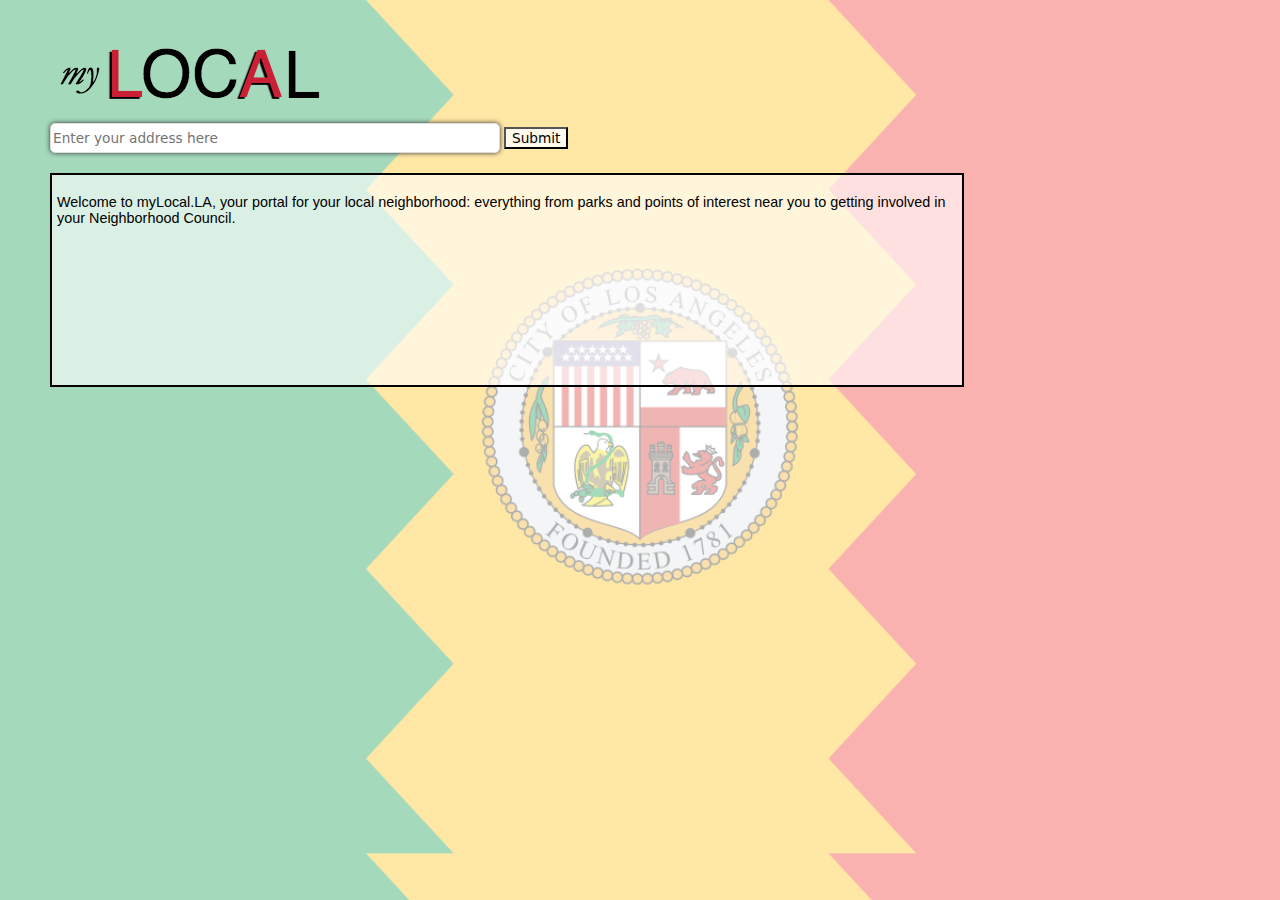
==== public/index.html @ f33c3703 "added local landmarks from wikilocation API" ====
<!DOCTYPE html "-//W3C//DTD XHTML 1.0 Strict//EN" 
"http://www.w3.org/TR/xhtml1/DTD/xhtml1-strict.dtd">
<html xmlns="http://www.w3.org/1999/xhtml">
  <head>
    <meta http-equiv="content-type" content="text/html; charset=utf-8"/>
    <link rel="StyleSheet" href="sinorcaish-screen.css" type="text/css" media="screen" />
    <link rel="stylesheet" href="http://js.arcgis.com/3.9/js/dojo/dijit/themes/tundra/tundra.css">

    <link href="nv.d3.css" rel="stylesheet">

    <script src="d3.v3.js"></script>
    <script src="nv.d3.js"></script>

    <script src="jquery-1.11.1.js" type="text/javascript"></script>
    <script src="http://js.arcgis.com/3.9/"></script>
    <script src="census.js"></script>

    <script type="text/javascript">
      require([
        "esri/tasks/query", "esri/tasks/QueryTask", "esri/geometry/Geometry", 
        "esri/geometry/Point", "esri/geometry/Circle", "esri/SpatialReference",  
        "esri/dijit/analysis/FindNearest", "esri/layers/FeatureLayer", "esri/graphic", 
        "esri/tasks/FeatureSet", "dojo/dom", "dojo/on", "dojo/domReady!"
      ], function (Query, QueryTask, Geometry, Point, Circle, SpatialReference, FindNearest, FeatureLayer, Graphic, FeatureSet, dom, on) {


          var state = {}
          state["address"] = null;
          state["latitude"] = null;
          state["longitude"] = null;
          state["zip"] = null;
          state["neighborhood_name"] = null;



          function policeStationInfo() {
            //First build the featurelayer to for the analysis layer
            /*
            var layerDefinition = {
              "geometryType" : "esriGeometryPoint",
              "fields" : [{
                "name" : "DATETIME",
                "type" : "esriFieldTypeDate",
                "alias" : "DATETIME"
              }]
            };
*/
 

            var graphic = new Graphic(new Point(state["longitude"], state["latitude"]));
            graphic.setAttributes({"ObjectID":1});              
            var features = [graphic];
            var featureSet = new FeatureSet();
            featureSet.features = features; 

           var featureCollection = {
              layerDefinition: {
                  "geometryType": "esriGeometryPoint",
                  "objectIdField": "ObjectID",
                  "fields": [{
                    "name":"ObjectID",
                    "alias":"ObjectID",
                    "type":"esriFieldTypeOID"
                  }]
              },
              featureSet: featureSet
            };            
            //Build the parameters for the closest facilities search
            var findNearest = new FindNearest({
              analysisLayer: new FeatureLayer(featureCollection), // Where am I now?
              nearLayer: new FeatureLayer("http://services3.arcgis.com/Oj4UNowFiRiZHKg1/arcgis/rest/services/police_stations/FeatureServer/0"), //what's close?
              maxCount: 1,
            });

            //build the parameters for our query
            var params = {
              itemParams: {
                description: "Item Descripotion",
                snippet: "Snippet",

              }
            }

            //Now we run our query
            findNearest.execute(params);

          }

          function getNeighborhoodCouncilInfo() {
            var queryTask = new QueryTask("http://services3.arcgis.com/Oj4UNowFiRiZHKg1/arcgis/rest/services/Neighborhood_Council_Maps/FeatureServer/0");

            var query = new Query();
            query.geometry = new Point(state["longitude"], state["latitude"]);
            query.outFields = ["*"];
            query.outSpatialReference = {"wkid":102100};
            query.spatialRelationship = esri.tasks.Query.SPATIAL_REL_INERSECTS;
            queryTask.execute(query, function(results) {
              showResults(results, "Neighborhood Council");
            });

          }


          function getPollingStationInfo() {
            var queryTask = new QueryTask("http://services3.arcgis.com/Oj4UNowFiRiZHKg1/arcgis/rest/services/polling_places/FeatureServer/0");

            var point = new Point(state["longitude"], state["latitude"]);
            var circle = new Circle({
              center: point,
              geodesic: true,
              radius: 1,
              radiusUnit: "esriMiles"
            });

            var query = new Query();
            query.returnGeometry = false;
            query.geometry = circle;
            query.outFields = ["*"];

            queryTask.execute(query, function(results) {
              showResults(results, "Polling Station");
            });
          }

          function showResults(results, name) {
            var resultItems = [];
            var resultCount = results.features.length;
            for (var i = 0; i < resultCount; i++) {
              var featureAttributes = results.features[i].attributes;
              for (var attr in featureAttributes) {
                resultItems.push("<b>" + attr + ":</b>  " + featureAttributes[attr] + "<br>");
              }
              resultItems.push("<br>");
            }
            createSmallButton(name, resultItems.join(""));   
          }

          function print311Info() {
            //addr = state["address"].split(', ');
            //zip = addr[addr.length-1];
            var zip = state["zip"]
            url = "http://data.lacity.org/resource/ukiu-8trj.json?$select=service_name,count(1) as service_count"
            url += "&$group=service_name"
            url += "&$where=zip_code=" + zip;
            $.getJSON(url, parse_311_and_render)
          }

          function parse_311_and_render(data){
            newdata = []
            for (var i = 0; i < data.length; i++) {
              if (data[i].hasOwnProperty("service_name")) {
                newdata.push(data[i]);
              }
            }
            newdata.sort(function(a,b) { return b.service_count - a.service_count } )

            values = []
            outputHTML = "<div><b>Top 311 calls in your zip code since 2011:</b><br>"
            for (var i = 0; i < Math.min(25,newdata.length); i++) {
              outputHTML += newdata[i]['service_count'] + ' calls about ' + newdata[i]['service_name'] + '<br>'
              values.push({ 'label' : newdata[i]['service_name'] , 'value' : newdata[i]['service_count'] })
            }
            outputHTML += '</div><p>This data is provided by <a href="http://data.lacity.org">data.lacity.org</a>.</p>'


            newjson = [ { 'values' : values } ]


            createSmallButton("Top 311 calls", outputHTML)
          }

          function printGasPowerSpending(){
            all_zips_url = "http://data.lacity.org/resource/c72k-f6bb.json?$select=zip_code,sum(water_use),sum(power_use)&$group=zip_code";
            totals_url = 
            gas_water_spending = $.getJSON(all_zips_url, parseGasPowerAndRender);
          }

          function parseGasPowerAndRender(data){
            percapPower={}
            percapWater={}
            total_power=0
            total_water=0
            total_pop=3857799	
            ch = censusHash
              $.each(data,function(idx,row){percapPower[row["zip_code"]] = 1*row["sum_power_use"]/ch[row["zip_code"]]; total_power = total_power+1*row["sum_power_use"]})
              $.each(data,function(idx,row){percapWater[row["zip_code"]] = 1*row["sum_water_use"]/ch[row["zip_code"]]; total_water = total_water+1*row["sum_water_use"]})

              local_power_expenditure = Math.round(percapPower[state["zip"]]*100)/100
              local_water_expenditure = Math.round(percapWater[state["zip"]]*100)/100
              avg_power_expenditure = Math.round(total_power/total_pop*100)/100
              avg_water_expenditure = Math.round(total_water/total_pop*100)/100


              html = "<div>Your zip code's per capita power expenditure: "+local_power_expenditure+" kilowatt-hours. (Average of " + 
              avg_power_expenditure + " in LA.)<br/>" + "Your zip code's per capita water expenditure: " + local_water_expenditure +" hundreds of cubic feet. (Average of " + avg_water_expenditure + " in LA.)</div>"

              html = html + "<br/> See <a href='https://www.ladwp.com/ladwp/faces/ladwp/residential/r-savemoney/r-sm-savingstips', target='_blank'>these tips</a> to learn more about saving energy and water."

              createSmallButton("Water and Power Expenditures", html)

          }

          function googleCivicData(){
            $.ajax({
              contentType:"application/json", dataType:"json",
              url: "https://www.googleapis.com/civicinfo/v1/voterinfo/4026/lookup?key=AIzaSyDo5kaDolCv2-7-hYqAlntunKvF33Wgzvo",
              type:'POST', data:"{ 'address': '"+state["address"]+"'}",
              success: printGoogleData
            });
          }

          function link(text, url){
            if(url != undefined){
              return("<a href='"+ url +"', target='_blank'>" + text +"</a>")
            } else {return(text)}}

          function format_election(json){

            if (json["office"] != undefined){

            html = (json["level"].toUpperCase() + " " + json["office"])
            can_string = ""
            $.each(json["candidates"], function(i, can){can_string = can_string + "<br />" + link(can["name"], can["candidateUrl"]) + " (" + can["party"] + ")"})
            html = "<p>" + html + can_string + "</p>"
            return(html)
            }

            if(json["referendumTitle"] != undefined){
              html = link(json["referendumTitle"], json["referendumUrl"]) + ":" + json["referendumSubtitle"]
              return(html)
            }
            return("")
          }

          function format_polling_station(json){
              html = json["address"]["locationName"] + ", " + json["address"]["line1"] + " " + json["address"]["city"] + ", " + json["pollingHours"]
              html = "<br/>"+ html
              return(html)
          }

          function printGoogleData(data){
            elections_html = "<p>These are all the candidates running in the June 3, 2014 Statewide Election.</p>"

            polling_stations_html = "Polling location information:"
            $.each(data["pollingLocations"], function(idx, x){polling_stations_html = polling_stations_html + format_polling_station(x)})
            elections_html = elections_html + "<p>" + polling_stations_html + "</p>"
              
              $.each(data["contests"], function(idx, x){elections_html = elections_html + format_election(x)})
              var myData = data
              createSmallButton("June 3 Election Information", elections_html)
          }

          //function nbhdExpend(nbhd_name) {
  
          function mainNbhdExpend() {
            // first get the name
            var name;
            var queryTask = new QueryTask("http://services3.arcgis.com/Oj4UNowFiRiZHKg1/arcgis/rest/services/Neighborhood_Council_Maps/FeatureServer/0");

            var query = new Query();
            query.geometry = new Point(state["longitude"], state["latitude"]);
            query.outFields = ["*"];
            query.outSpatialReference = {"wkid":102100};
            query.spatialRelationship = esri.tasks.Query.SPATIAL_REL_INERSECTS;
            queryTask.execute(query, function(results) {
              name = results.features[0].attributes['NAME']
              name = name.replace(" NC","")
              name = name.replace(" CC","")
              
              if (name == "DOWNTOWN LOS ANGELES") {
                name = "DOWNTOWN LA"
              }
              if (name == "GREATER GRIFFITH PARK") {
                name = "LOS FELIZ"
              }

              //console.log(name)
              state["neighborhood_name"] = name

              // then run the main rendering function
              nbhdExpend()
            });
          }

          function nbhdExpend() {
            //setNeighborhoodName()
            //console.log(state["neighborhood_name"])
            var nbhd_name = state["neighborhood_name"]

            function parseExpendRender(data) {
              thisData = []
              //var allData = []

              var total = 0

              for (var i = 0; i < data.length; i++) {
                if ( (data[i]['neighborhood_council'].trim().toLowerCase() == nbhd_name.trim().toLowerCase()) && (data[i].hasOwnProperty('task')) && (data[i].hasOwnProperty('spending_category')) ) {
                  newobj = { 'label' : (data[i]['spending_category'] + ': ' + data[i]['task']) , 'value' : data[i]['sum_expenditure'] }
                  thisData.push(newobj)
                  total = +total + +data[i]['sum_expenditure']

                }

              }

              button = $('<button/>',
                  {
                    text: "Neighborhood Council Expenditures",
                    click: function () {createDisplayWindow2()}
                });
              $("#small_buttons").append(button);

              function createDisplayWindow2() {
                thisHTML = 'Your neighborhood:' + nbhd_name + "<br>";
                thisHTML += '<b>Total spending of your neighborhood council (during July 1, 2013 - October 5, 2013) = $' + total + "</b><br>";
                thisHTML += 'Detailed view:<br> <div id="chart"><svg></svg></div>';
                thisHTML += '<p>This data is provided by <a href="http://data.lacity.org">data.lacity.org</a>.</p>';

                $("#detail").html(thisHTML);

                nv.addGraph(function() {
                  var chart = nv.models.pieChart()
                      .x(function(d) { return d.label })
                      .y(function(d) { return d.value })
                      .showLabels(false);
                    d3.select("#chart svg")
                        .datum(thisData)
                        .transition().duration(1200)
                        .call(chart);
                  return chart;
                });
              }
            }

            var url = "http://controllerdata.lacity.org/resource/f2ec-m4t9.json?$select=neighborhood_council,spending_category,task,sum(expenditure)&$group=neighborhood_council,spending_category,task"
            $.getJSON(url, parseExpendRender)
          }

          var theHTML = "<p>Local landmarks with Wikipedia pages closest to you:<br>"

          function geoWiki() {
            url = "http://api.wikilocation.org/articles?lat=" + state["latitude"]
            url += "&lng=" + state["longitude"]
            url += "&radius=30000"
            url += "&type=landmark"
            url += "&limit=20"

            function geoWikiRender(data) {
              articles = data["articles"]
              for (var i = 0 ; i < data["articles"].length ; i++) {
                wTitle = articles[i]['title']
                wURL = articles[i]['url']
                distance = articles[i]['distance']
                distance = distance.substring(0,distance.length-1)
                theHTML += link(wTitle,wURL) + ", " + distance + " meters away" + "<br>"
              }
              theHTML += "</p>"
              theHTML += '<p>This data provided by <a href="http://wikilocation.org/">Wikilocation</a> API.</p>'

              createSmallButton("Local Landmarks",theHTML)
            }

            $.getJSON(url,geoWikiRender)
          }


          function createSmallButton(display_text, resp){
            fullHTML = "<div style=&quot;border:2px solid;&quot;>"+display_text+"</div>";
              button = $('<button/>',
                {
                  text: display_text,
                  click: function () {createDisplayWindow(resp)}
              });
            $("#small_buttons").append(button);
          }

          function createDisplayWindow(display_html){
            $("#detail").html(display_html);
          }

          function parse_geocode_response(response){
            //console.log("in callback");
            //console.log(response);
            console.log(json_response);
            formatted_address = response["locations"][0]["name"];
            longitude = response["locations"][0]["extent"]["xmin"];
            latitude = response["locations"][0]["extent"]["ymin"];
            //console.log(formatted_address);
            $( "input:text" ).val(formatted_address);
            state["address"] = formatted_address;
            state["latitude"] = latitude;
            state["longitude"] = longitude;
            addr = state["address"].split(', ')
            state["zip"] = addr [addr.length-1]
            callAllAPIs();
          }

          function geocodeAddress(address){
            address_string = address.replace(/ /g, "+");
            //console.log(address_string);
            url="http://geocode.arcgis.com/arcgis/rest/services/World/GeocodeServer/find?text="+address_string+"&f=pjson";
            //console.log(url);
            json_response = $.getJSON(url, parse_geocode_response);
          }

          function submitAddress(){
            var inputAddr = $( "input" ).val();
            cleanup_site()
            geocodeAddress(inputAddr)
          }

          // takes in the description text for the small button, a function that calls out to the API and returns
          // html for the display div
          function apiCallout(callout_function){
            this.callout_function = callout_function;
          };

          apiCallout.prototype.callAPI = function () {
            console.log("calling the API");
            console.log(this.description_text)
            console.log(this.callout_function)
            this.callout_function()
            //createSmallButton(this.description_text, this.callout_function());
          };

          //Example usage for the function above
          longCallout = new apiCallout(function(){createSmallButton("See the longitude", "<div>"+state["longitude"]+"</div>")});
          //latCallout = new apiCallout(function(){return("<div>"+state["latitude"]+"</div>")});
          //addrCallout = new apiCallout(function(){return("<div>"+state["address"]+"</div>")});
          //zipcodeCallout = new apiCallout(function(){
          //  addr = state["address"].split(', ')
          //  return("<div>"+addr[addr.length-1]+"</div>")});
          get311Callout = new apiCallout(print311Info)
          pollingStationsCallout = new apiCallout(getPollingStationInfo)
          neighborhoodCouncilCallout = new apiCallout(getNeighborhoodCouncilInfo)
          getGasPowerCallout = new apiCallout(printGasPowerSpending)
          nbhdExpendCallout = new apiCallout(mainNbhdExpend)
          policeStationCallout = new apiCallout(policeStationInfo)
          googleCivicCallout = new apiCallout(googleCivicData)
          geoWikiCallout = new apiCallout(geoWiki)
          // These are all the API callouts we have defined. They will all run.
          all_api_callouts = [get311Callout, pollingStationsCallout, getGasPowerCallout, nbhdExpendCallout, googleCivicCallout, geoWikiCallout]

          function callAllAPIs(){
            $.each(all_api_callouts, function(i, x){x.callAPI()})
          }

          function cleanup_site(){
            $("#small_buttons").empty()
            $("#display").empty()
          }

          on(dom.byId("submitbutton"), "click", submitAddress);
});

</script>
  </head>
  <body class="tundra">
    <h1><img src="mylocaltransparent2.png"></h1>
    <div id = "address bar">
      <div id="container">
        <form>
          <p>
          <input type="text" name="Address" id="address" placeholder="Enter your address here"/>
          <input type="button" name="submit" value="Submit" id="submitbutton"/>
          </p>
        </form>
      </div>
    </div>

    <div id="small_buttons">
    </div>

    <div id="detail", style="border:2px solid;">
      <div id = "detail-inner">
      <p>
        Welcome to myLocal.LA, your portal for your local neighborhood: everything from parks and points of interest near you to getting involved in your Neighborhood Council.
      </p>
    </div>
    </div>


  </body>
</html>
---- public/sinorcaish-screen.css ----
/************************************************************************
*                                                                       *
*                  Sinorcaish Screen-based Style Sheet                  *
*                 Copyright (C) 2004-07, John Zaitseff                  *
*                                                                       *
************************************************************************/

/* Author:  John Zaitseff <J.Zaitseff@zap.org.au>
   Version: 1.3

   $Id: sinorcaish-screen.css 189 2007-03-22 01:35:44Z john $

   This file provides the Sinorcaish style sheet for screen-based user
   agents (ie, for ordinary Web browsers).  This file conforms to the
   Cascading Style Sheets 2.1 specification.

   The design of Sinorcaish is influenced by Sinorca (available from the
   Open Source Web Design site, http://www.oswd.org/), which in turn was
   based on the Acronis company web site (http://www.acronis.com/).  You
   can find more information about this design from its home page on the
   ZAP Group web site, http://www.zap.org.au/documents/styles/sinorcaish/.

   This file may be redistributed and/or modified on the condition that
   the original copyright notice is retained.
*/


/********** Global Styles **********/

				/* The global font size is set to 90% as  */
				/* most browsers' normal font size is too */
				/* large, at least when using Verdana     */

body {
   font-family:     Helvetica, Arial, sans-serif;
   font-size:       90%;	/* Allow IE/Win to resize the document */
   color:           black;
   /*background:      #4C9BCD;*/
   background-image: url('LA-flag.svg.png');
   background-size: 100%;
   margin-left:     50px;
   padding:         0;
   border:          none;
}

input {
  background: rgba(256,256,256,0.8);
}

#detail {
  padding: 5px;
  background: rgba(256,256,256,0.6);
  width: 900px;
  min-height: 200px;
  float:left;
  margin-top:5px;
  /*font-weight: bolder;*/
}

#map {
   width:250px;
   height:250px;
   border-color:black;
   float: left;
   padding-left:30px;
   margin-top:5px;

}


#chart {
  /*background: white;*/
  width: 600px;
  height: 400px;
  border-color: black;
}

#chart svg {
  width: 600px;
  height: 400px;
}

#address {
    background: white; 
    border: 1px double #DDD; 
    border-radius: 5px; 
    box-shadow: 0 0 5px #333; 
    color: black; 
    outline: none; 
    height: 30px; 
    width: 450px; 
}


.hidden {			/* Used for content that should be displayed */
				/* by non-stylesheet-aware browsers          */
   display:         none !important;
}

.notprinted {			/* Used for content that should not be */
}				/* printed to paper                    */


/* Headings */

h1,				/* Headings (H1-H6) should only be used in */
h2,				/* the main content area                   */
h3 {
   font-weight:     bold;
   text-align:      left;
   margin:          1.5em 0 0 0;
   padding:         0;
}

h4,
h5,
h6 {
   font-weight:     bold;
   text-align:      left;
   margin:          1.25em 0 0 0;
   padding:         0;
}

h1 { font-size:     175% }
h2 { font-size:     145% }
h3 { font-size:     120% }
h4 { font-size:     105% }
h5 { font-size:     80%  }
h6 { font-size:     65%  }


/* Anchors */

a:link {
   text-decoration: none;
   color:           #0066CC;
   background:      transparent;
}

a:visited {
   text-decoration: none;
   color:           #003399;
   background:      transparent;
}

a:hover,
a:active {
   text-decoration: underline;
}


/* Inline elements and classes */

				/* This style sheet assumes B, BIG, EM, I, */
				/* SMALL, STRONG, SUB and SUP are defined  */
				/* by the browser as per the HTML4 sample  */
				/* style sheet.                            */
code,
kbd,
samp,
tt {
   font-family:     "Courier New", Courier, monospace;
   font-size:       115%;	/* Courier tends to be a little too small */
   line-height:     1.0;	/* Otherwise lines tend to spread out */
}

kbd,
code.markup,			/* HTML/CSS markup */
span.markup,			/* Alternative form for HTML/CSS markup */
.title {			/* Title in floating boxes / left sidebar */
   font-weight:     bolder;
}

abbr,
acronym {
   font:            inherit;	/* Don't use small-caps, etc. */
}

.tooltip {
   cursor:          help;
   border-bottom:   1px dotted #CCCCCC;
}

abbr[title],
acronym[title] {
   cursor:          help;
   border-bottom:   1px dotted #CCCCCC;
}

cite,
dfn,
var,
.fn,				/* Filename */
.url,				/* Uniform Resource Locator */
.email {			/* E-mail address */
   font-style:      italic;
}

.program,			/* Command-line name of a computer program */
.window,			/* Window or dialog box name */
.menu,				/* Menu item in a computer program */
.gui,				/* Generic GUI element in a computer program */
.key {				/* Keypress in a computer program */
   font-weight:     bolder;
}

.clearboxes {			/* Clear navboxes and floatboxes */
   clear:           right;
}

.unicode {
   font-family:     "Arial Unicode MS", "Lucida Sans Unicode", Verdana, "DejaVu Sans", "Bitstream Vera Sans", "Lucida Sans", Arial, Helvetica, sans-serif;
}


/* Block-inline elements and classes */

img {
   vertical-align:  baseline;
   margin:          0;
   padding:         0;
   border:          none;
}

img.icon16 {			/* For 16x16 file-type icons */
   vertical-align:  -2px;
}

del,
del * {				/* Required for Mozilla */
   text-decoration: line-through;
}

ins,
ins * {				/* Required for Mozilla */
   text-decoration: underline;
}

.floatleft {			/* Left-floating images and spans */
   margin:          0.5em 1.5em 0.5em 0;
   float:           left;
}

.floatright {			/* Right-floating images and spans */
   margin:          0.5em 0 0.5em 1.5em;
   float:           right;
}

.nowrap {
   white-space:     nowrap;
}


/* Block elements */

p {
   margin:          1em 0;
   padding:         0;
}

blockquote {			/* Should only be used in main content area, */
				/* floating boxes or left sidebar.           */
   margin:          1em 2.5em;
   padding:         0;
}

pre {				/* Should only be used in main content area  */
				/* and floating boxes.                       */
   font-family:     "Courier New", Courier, monospace;
   font-size:       115%;	/* Courier tends to be a little too small */
   line-height:     1.2;
   margin:          1em 2.5em;
   padding:         0;
}

pre code,
pre kbd,
pre samp,
pre tt {
   font-size:       100%;	/* PRE is already enlarged above */
   line-height:     1.2;	/* Use same value as for PRE above */
}

hr {
   color:           #999999;
   background:      transparent;
   height:          1px;	/* Required for IE/Win */
   margin:          0;
   padding:         0;
   border-color:    #999999;
   border-width:    1px;
   border-style:    none none solid none;
}

hr.lighter {			/* Warning: not printed out on paper */
   color:           #F0F0F0;
   background:      transparent;
   border-color:    #F0F0F0;
}


/* Lists */

ol {
   list-style:      decimal outside;
   margin:          1em 0;
   padding:         0 0 0 2.5em;
}

ol.alpha {
   list-style-type: lower-alpha;
}

ol.number {
   list-style-type: decimal;
}

ul {
   list-style:      square outside;
   margin:          1em 0;
   padding:         0 0 0 2.5em;
}

ol ol,
ol ul,
ul ol,
ul ul {
   margin-top:      0;
   margin-bottom:   0;
}

ol ul,				/* Override possible browser styles */
ol ol ul,
ol ul ul,
ul ul,
ul ol ul,
ul ul ul {
   list-style:      square outside;
}

li {
   margin:          0;
   padding:         0;
}

dl {
   margin:          1em 0;
   padding:         0;
}

dt {
   font:            inherit;	/* Don't make the text bold by default */
   margin:          1em 0 0.25em 0;
   padding:         0;
}

dd {
   margin:          0 0 1em 2.5em;
   padding:         0;
}


/* Tables */
				/* Tables should never be used for visual */
				/* formatting: that is the role of CSS!   */

table.simple {
   color:           inherit;
   background:      inherit;	/* Don't make tables transparent */
   border-collapse: collapse;
   border-spacing:  0;
   empty-cells:     show;
   margin:          0.5em 2.5em;
   padding:         0;
   border:          1px solid #999999;
}

table.simple caption {
   text-align:      center;
   caption-side:    top;
   margin:          0 2.5em 0.75em;
   padding:         0;
   border:          none;
}

table.simple td,
table.simple th {
   text-align:      center;
   vertical-align:  middle;
   margin:          0;
   padding:         0.25em 0.5em;
   border:          1px solid #999999;
}

table.simple th,
table.simple td.highlight,
table.simple th.highlight {
   font-weight:     bold;
   color:           inherit;
   background:      #F0F0F0;
}

table.simple td.lighter,
table.simple th.lighter {
   color:           inherit;
   background:      #F8F8F8;
}

table.simple td.left,
table.simple th.left {
   text-align:      left;
}

table.simple td.center,
table.simple th.center {
   text-align:      center;
}

table.simple td.right,
table.simple th.right {
   text-align:      right;
}


/* Forms */

form {
   margin:          1em 0;
   padding:         0;
   border:          none;
}

input,
button,
select,
fieldset,
legend {
   font-family:     Verdana, "DejaVu Sans", "Bitstream Vera Sans", "Lucida Sans", Arial, Helvetica, sans-serif;
   font-size:       95%;
   color:           black;
   vertical-align:  middle;
}

textarea {
   font-family:     "Courier New", Courier, monospace;
   font-size:       100%;
   color:           black;
   background:      inherit;
   vertical-align:  middle;
}

fieldset {
   font-size:       100%;
   margin:          1em 0;
   border:          1px solid #999999;
}

legend {
   font-size:       100%;
   margin:          0 0.5em;
   padding:         0 0.25em;
   border:          none;
}

table.formtable {
   color:           inherit;
   background:      inherit;
   border-collapse: collapse;
   border-spacing:  0;
   empty-cells:     show;
   margin:          0;
   padding:         0;
   border:          none;
}

table.formtable td,
table.formtable th {
   text-align:      justify;
   vertical-align:  middle;
   margin:          0;
   padding:         0.25em 0.5em;
   border:          none;
}

table.formtable th {
   text-align:      center;
   font-weight:     bold;
}

table.formtable td.label,
table.formtable th.label {
   text-align:      right;
   vertical-align:  top;
}

table.formtable td.vertspace,
table.formtable th.vertspace {
   empty-cells:     show;
   margin:          0;
   padding:         0.5em 0;
   height:          1em;	/* Required for IE/Win */
}

table.formtable fieldset {
   margin:          0;
}

table.formtable fieldset td,
table.formtable fieldset th {
   margin:          0.25em 0.5em;
}

.reqfield {
   color:           red;
   background:      transparent;
   font-weight:     bolder;
}

.info {
   color:           gray;
   background:      transparent;
   font-size:       90%;
}


/* The following HTML elements should NOT be used in documents using this
   style sheet:

       address - use the #footer style instead
       q       - use &ldquo; and &rdquo; instead
*/


/********** Styles for Main Content **********/

#main {
   text-align:      justify;
   line-height:     1.5;
   color:           black;
   background:      white;
   margin:          0 0 0 12.5em;
   padding:         0.25em 1.5em 0.5em 1em;
   border-left:     1px solid #999999;
}

#main h1 {			/* Should be used once, following navhead */
   color:           #999999;
   background:      transparent;
   margin:          0 0 0.5em 0;
}

#main .highlight {		/* Highlight box (for warnings, etc) */
   color:           inherit;
   background:      #F0F0F0;
   margin:          1em 0;
   padding:         1em 2.5em;
   border:          1px solid #999999;
}

#main .totop {			/* For "Top ^" lines in FAQs, etc */
   font-size:       90%;
   text-align:      right;
   margin:          -0.75em 0 1em 0;
   padding:         0 0 0.25em 0;
   border-bottom:   1px solid #F0F0F0;
}

#main table.simple td.highlight,  /* Else "#main .highlight" will override */
#main table.simple th.highlight {
   margin:          0;
   padding:         0.25em 0.5em;
}


/* Other styles related to the main content */

#mainlink {			/* "Skip to main content" link */
   display:         none !important;
}

#navhead {			/* "Path to this page" information */
				/* Warning: not printed out on paper */
   font-size:       90%;
}

#navhead hr {
   display:         none;
}

#endmain {
   visibility:      hidden;
   clear:           both;	/* Doesn't always work under IE/Win */
}


/********** Styles for Floating Boxes **********/

				/* "navbox" is used to provide intra/inter- */
				/* page links; it is NOT printed out on     */
				/* paper.  "floatbox" is used to provide    */
				/* floating boxes that may appear anywhere  */
				/* in the main content; they ARE printed.   */
.floatbox,
.navbox {
   overflow:        visible;
   font-size:       95%;
   line-height:     1.25;
   margin:          0 0 0.75em 1.5em;
   padding:         0.5em 1em;
   border:          1px solid #999999;
   float:           right;
   clear:           right;
}

.floatbox {
   color:           black;
   background:      #F0F0F0;
   width:           35%;
}

.navbox {
   text-align:      left;
   color:           black;
   background:      white;
   width:           12.5em;
}

.floatbox hr,			/* Used for non-stylesheet-aware browsers */
.navbox hr {
   display:         none !important;
}

.floatbox p,
.navbox p {
   margin:          0.75em 0;
   padding:         0;
}

.floatbox ol,
.floatbox ul {
   margin:          0.75em 0;
   padding:         0 0 0 1.5em;
}

.navbox ol,
.navbox ul {
   margin:          0.5em 0;
   padding:         0 0 0 1.5em;
}

.floatbox blockquote {
   margin:          0.75em 1.5em;
   padding:         0;
}

.floatbox pre {
   font-size:       95%;
   margin:          0.75em 1.5em;
   padding:         0;
}

.floatbox dt {
   margin:          0.75em 0;
   padding:         0;
}

.floatbox dt {
   margin:          0.75em 0 0.25em 0;
   padding:         0;
}

.floatbox dd {
   margin:          0 0 0.75em 1.5em;
   padding:         0;
}

#main .floatbox .highlight {
   color:           inherit;
   background:      white;
   margin:          0.75em 0;
   padding:         0.75em 1.5em;
}

#main .floatbox table.simple {
   margin:          0.75em 0;
}

#main .floatbox table.simple th,
#main .floatbox table.simple td.highlight,
#main .floatbox table.simple th.highlight {
   color:           inherit;
   background:      white;
   margin:          0;
   padding:         0.25em 0.5em;
}


/********** Styles for Header **********/

				/* In this style sheet, headers are composed */
				/* of three parts: left, right and subheader */
				/* Left part is ideally an image.            */

#header {			/* Warning: not printed out on paper */
   color:           #003399;
   background:      #8CA8E6;
}

#header a:link,
#header a:visited {
   color:           #003399;
   background:      transparent;
}

#header .highlight,
#header a.highlight:link,
#header a.highlight:visited {
   color:           white;
   background:      transparent;
}

/* Left part of header (ideally an image but may be a link) */

#header div.left {
   float:           left;
   clear:           left;
   margin:          0;
   padding:         0;
}

#header div.left img {
   display:         block;	/* Otherwise IMG is an inline, causing gaps */
}

#header div.left,
#header div.left a:link,
#header div.left a:visited {
   font-size:       200%;
   font-weight:     bold;
   text-decoration: none;
   color:           white;
   background:      transparent;
}

#header div.left p {
   margin:          0 0 0 0.25em;
   padding:         0;
}

#header div.left .alt {
   color:           #FF9800;
   background:      transparent;
}

/* Right part of header is for external/global links, search, etc */

#header div.right {
   font-size:       90%;
   text-align:      right;
   margin:          0;
   padding:         0.5em 1.17em 0 1em;
   float:           right;
   clear:           right;
}

#header div.right a:link,
#header div.right a:visited {
   margin:          0;
   padding:         0 0.5em;
}

#header div.right form {
   margin:          0;
   padding:         0.25em 0.5em 0 0;
}

#header div.right form input {
   font-size:       95%;
   vertical-align:  middle;
}

/* Subheader for global links */

#header div.subheader {
   color:           white;
   background:      #003399;
   margin:          0;
   padding:         0;
   border:          1px solid #003399; /* Required for IE/Win */
   clear:           both;
}

#header div.subheader p {	/* To overcome an IE/Win unwanted padding */
				/* bug, still present in IE7.             */
   margin:          0;
   padding:         0.5em;
}

#header div.subheader a:link,
#header div.subheader a:visited {
   font-weight:     bolder;
   color:           white;
   background:      transparent;
   margin:          0;
   padding:         0 0.5em;
}

#header div.subheader .highlight,
#header div.subheader a.highlight:link,
#header div.subheader a.highlight:visited {
   color:           #FDA05E;
   background:      transparent;
}


/********** Styles for Left Sidebar **********/

#sidebar {			/* Warning: not printed out on paper */
   width:           12.5em;
   border-right:    1px solid #999999;
   float:           left;
   clear:           both;
}

#sidebar div {
   font-size:       95%;
   text-align:      left;
   margin:          0;
   padding:         0.5em 1em;
   border-bottom:   1px solid #999999;
}

#sidebar div.lighter {
   color:           inherit;
   background:      white;
}

#sidebar p {
   margin:          0.5em 0;
}

#sidebar .title a:link,
#sidebar .title a:visited {
   color:           black;
   background:      transparent;
}

#sidebar ul {
   list-style:      none outside;
   margin:          0.5em 0;
   padding:         0;
}

#sidebar ul li {
   margin:          0;
   padding:         0.125em 0;
}

#sidebar ul li.highlight {
   color:           inherit;
   background:      white;
   margin-left:     -1em;
   margin-right:    -1em;
   padding-left:    1em;
   border-top:      1px solid #999999;
   border-bottom:   1px solid #999999;
}

#sidebar ul li.highlight a:link,
#sidebar ul li.highlight a:visited {
   color:           black;
   background:      transparent;
}


/********** Styles for Footer **********/

#footer {
   font-size:       90%;
   text-align:      left;
   color:           white;
   background:      #6381DC;
   margin:          0;
   padding:         0.5em 1.67em 0.5em 15.25em;
   clear:           both;
}

#footer a:link,
#footer a:visited {
   text-decoration: underline;
   color:           white;
   background:      transparent;
}

#footer hr {
   display:         none !important;
}

/* End of the Sinorcaish style sheet */
---- public/nv.d3.css ----
/********************
 * HTML CSS
 */


.chartWrap {
  margin: 0;
  padding: 0;
  overflow: hidden;
}

/********************
  Box shadow and border radius styling
*/
.nvtooltip.with-3d-shadow, .with-3d-shadow .nvtooltip {
  -moz-box-shadow: 0 5px 10px rgba(0,0,0,.2);
  -webkit-box-shadow: 0 5px 10px rgba(0,0,0,.2);
  box-shadow: 0 5px 10px rgba(0,0,0,.2);

  -webkit-border-radius: 6px;
  -moz-border-radius: 6px;
  border-radius: 6px;
}

/********************
 * TOOLTIP CSS
 */

.nvtooltip {
  position: absolute;
  background-color: rgba(255,255,255,1.0);
  padding: 1px;
  border: 1px solid rgba(0,0,0,.2);
  z-index: 10000;

  font-family: Arial;
  font-size: 13px;
  text-align: left;
  pointer-events: none;

  white-space: nowrap;

  -webkit-touch-callout: none;
  -webkit-user-select: none;
  -khtml-user-select: none;
  -moz-user-select: none;
  -ms-user-select: none;
  user-select: none;
}

/*Give tooltips that old fade in transition by
    putting a "with-transitions" class on the container div.
*/
.nvtooltip.with-transitions, .with-transitions .nvtooltip {
  transition: opacity 250ms linear;
  -moz-transition: opacity 250ms linear;
  -webkit-transition: opacity 250ms linear;

  transition-delay: 250ms;
  -moz-transition-delay: 250ms;
  -webkit-transition-delay: 250ms;
}

.nvtooltip.x-nvtooltip,
.nvtooltip.y-nvtooltip {
  padding: 8px;
}

.nvtooltip h3 {
  margin: 0;
  padding: 4px 14px;
  line-height: 18px;
  font-weight: normal;
  background-color: rgba(247,247,247,0.75);
  text-align: center;

  border-bottom: 1px solid #ebebeb;

  -webkit-border-radius: 5px 5px 0 0;
  -moz-border-radius: 5px 5px 0 0;
  border-radius: 5px 5px 0 0;
}

.nvtooltip p {
  margin: 0;
  padding: 5px 14px;
  text-align: center;
}

.nvtooltip span {
  display: inline-block;
  margin: 2px 0;
}

.nvtooltip table {
  margin: 6px;
  border-spacing:0;
}


.nvtooltip table td {
  padding: 2px 9px 2px 0;
  vertical-align: middle;
}

.nvtooltip table td.key {
  font-weight:normal;
}
.nvtooltip table td.value {
  text-align: right;
  font-weight: bold;
}

.nvtooltip table tr.highlight td {
  padding: 1px 9px 1px 0;
  border-bottom-style: solid;
  border-bottom-width: 1px;
  border-top-style: solid;
  border-top-width: 1px;
}

.nvtooltip table td.legend-color-guide div {
  width: 8px;
  height: 8px;
  vertical-align: middle;
}

.nvtooltip .footer {
  padding: 3px;
  text-align: center;
}


.nvtooltip-pending-removal {
  position: absolute;
  pointer-events: none;
}


/********************
 * SVG CSS
 */


svg {
  -webkit-touch-callout: none;
  -webkit-user-select: none;
  -khtml-user-select: none;
  -moz-user-select: none;
  -ms-user-select: none;
  user-select: none;
  /* Trying to get SVG to act like a greedy block in all browsers */
  display: block;
  width:100%;
  height:100%;
}


svg text {
  font: normal 12px Arial;
}

svg .title {
 font: bold 14px Arial;
}

.nvd3 .nv-background {
  fill: white;
  fill-opacity: 0;
  /*
  pointer-events: none;
  */
}

.nvd3.nv-noData {
  font-size: 18px;
  font-weight: bold;
}


/**********
*  Brush
*/

.nv-brush .extent {
  fill-opacity: .125;
  shape-rendering: crispEdges;
}



/**********
*  Legend
*/

.nvd3 .nv-legend .nv-series {
  cursor: pointer;
}

.nvd3 .nv-legend .disabled circle {
  fill-opacity: 0;
}



/**********
*  Axes
*/
.nvd3 .nv-axis {
  pointer-events:none;
}

.nvd3 .nv-axis path {
  fill: none;
  stroke: #000;
  stroke-opacity: .75;
  shape-rendering: crispEdges;
}

.nvd3 .nv-axis path.domain {
  stroke-opacity: .75;
}

.nvd3 .nv-axis.nv-x path.domain {
  stroke-opacity: 0;
}

.nvd3 .nv-axis line {
  fill: none;
  stroke: #e5e5e5;
  shape-rendering: crispEdges;
}

.nvd3 .nv-axis .zero line,
/*this selector may not be necessary*/ .nvd3 .nv-axis line.zero {
  stroke-opacity: .75;
}

.nvd3 .nv-axis .nv-axisMaxMin text {
  font-weight: bold;
}

.nvd3 .x  .nv-axis .nv-axisMaxMin text,
.nvd3 .x2 .nv-axis .nv-axisMaxMin text,
.nvd3 .x3 .nv-axis .nv-axisMaxMin text {
  text-anchor: middle
}



/**********
*  Brush
*/

.nv-brush .resize path {
  fill: #eee;
  stroke: #666;
}



/**********
*  Bars
*/

.nvd3 .nv-bars .negative rect {
    zfill: brown;
}

.nvd3 .nv-bars rect {
  zfill: steelblue;
  fill-opacity: .75;

  transition: fill-opacity 250ms linear;
  -moz-transition: fill-opacity 250ms linear;
  -webkit-transition: fill-opacity 250ms linear;
}

.nvd3 .nv-bars rect.hover {
  fill-opacity: 1;
}

.nvd3 .nv-bars .hover rect {
  fill: lightblue;
}

.nvd3 .nv-bars text {
  fill: rgba(0,0,0,0);
}

.nvd3 .nv-bars .hover text {
  fill: rgba(0,0,0,1);
}


/**********
*  Bars
*/

.nvd3 .nv-multibar .nv-groups rect,
.nvd3 .nv-multibarHorizontal .nv-groups rect,
.nvd3 .nv-discretebar .nv-groups rect {
  stroke-opacity: 0;

  transition: fill-opacity 250ms linear;
  -moz-transition: fill-opacity 250ms linear;
  -webkit-transition: fill-opacity 250ms linear;
}

.nvd3 .nv-multibar .nv-groups rect:hover,
.nvd3 .nv-multibarHorizontal .nv-groups rect:hover,
.nvd3 .nv-discretebar .nv-groups rect:hover {
  fill-opacity: 1;
}

.nvd3 .nv-discretebar .nv-groups text,
.nvd3 .nv-multibarHorizontal .nv-groups text {
  font-weight: bold;
  fill: rgba(0,0,0,1);
  stroke: rgba(0,0,0,0);
}

/***********
*  Pie Chart
*/

.nvd3.nv-pie path {
  stroke-opacity: 0;
  transition: fill-opacity 250ms linear, stroke-width 250ms linear, stroke-opacity 250ms linear;
  -moz-transition: fill-opacity 250ms linear, stroke-width 250ms linear, stroke-opacity 250ms linear;
  -webkit-transition: fill-opacity 250ms linear, stroke-width 250ms linear, stroke-opacity 250ms linear;

}

.nvd3.nv-pie .nv-slice text {
  stroke: #000;
  stroke-width: 0;
}

.nvd3.nv-pie path {
  stroke: #fff;
  stroke-width: 1px;
  stroke-opacity: 1;
}

.nvd3.nv-pie .hover path {
  fill-opacity: .7;
}
.nvd3.nv-pie .nv-label {
  pointer-events: none;
}
.nvd3.nv-pie .nv-label rect {
  fill-opacity: 0;
  stroke-opacity: 0;
}

/**********
* Lines
*/

.nvd3 .nv-groups path.nv-line {
  fill: none;
  stroke-width: 1.5px;
  /*
  stroke-linecap: round;
  shape-rendering: geometricPrecision;

  transition: stroke-width 250ms linear;
  -moz-transition: stroke-width 250ms linear;
  -webkit-transition: stroke-width 250ms linear;

  transition-delay: 250ms
  -moz-transition-delay: 250ms;
  -webkit-transition-delay: 250ms;
  */
}

.nvd3 .nv-groups path.nv-line.nv-thin-line {
  stroke-width: 1px;
}


.nvd3 .nv-groups path.nv-area {
  stroke: none;
  /*
  stroke-linecap: round;
  shape-rendering: geometricPrecision;

  stroke-width: 2.5px;
  transition: stroke-width 250ms linear;
  -moz-transition: stroke-width 250ms linear;
  -webkit-transition: stroke-width 250ms linear;

  transition-delay: 250ms
  -moz-transition-delay: 250ms;
  -webkit-transition-delay: 250ms;
  */
}

.nvd3 .nv-line.hover path {
  stroke-width: 6px;
}

/*
.nvd3.scatter .groups .point {
  fill-opacity: 0.1;
  stroke-opacity: 0.1;
}
  */

.nvd3.nv-line .nvd3.nv-scatter .nv-groups .nv-point {
  fill-opacity: 0;
  stroke-opacity: 0;
}

.nvd3.nv-scatter.nv-single-point .nv-groups .nv-point {
  fill-opacity: .5 !important;
  stroke-opacity: .5 !important;
}


.with-transitions .nvd3 .nv-groups .nv-point {
  transition: stroke-width 250ms linear, stroke-opacity 250ms linear;
  -moz-transition: stroke-width 250ms linear, stroke-opacity 250ms linear;
  -webkit-transition: stroke-width 250ms linear, stroke-opacity 250ms linear;

}

.nvd3.nv-scatter .nv-groups .nv-point.hover,
.nvd3 .nv-groups .nv-point.hover {
  stroke-width: 7px;
  fill-opacity: .95 !important;
  stroke-opacity: .95 !important;
}


.nvd3 .nv-point-paths path {
  stroke: #aaa;
  stroke-opacity: 0;
  fill: #eee;
  fill-opacity: 0;
}



.nvd3 .nv-indexLine {
  cursor: ew-resize;
}


/**********
* Distribution
*/

.nvd3 .nv-distribution {
  pointer-events: none;
}



/**********
*  Scatter
*/

/* **Attempting to remove this for useVoronoi(false), need to see if it's required anywhere
.nvd3 .nv-groups .nv-point {
  pointer-events: none;
}
*/

.nvd3 .nv-groups .nv-point.hover {
  stroke-width: 20px;
  stroke-opacity: .5;
}

.nvd3 .nv-scatter .nv-point.hover {
  fill-opacity: 1;
}

/*
.nv-group.hover .nv-point {
  fill-opacity: 1;
}
*/


/**********
*  Stacked Area
*/

.nvd3.nv-stackedarea path.nv-area {
  fill-opacity: .7;
  /*
  stroke-opacity: .65;
  fill-opacity: 1;
  */
  stroke-opacity: 0;

  transition: fill-opacity 250ms linear, stroke-opacity 250ms linear;
  -moz-transition: fill-opacity 250ms linear, stroke-opacity 250ms linear;
  -webkit-transition: fill-opacity 250ms linear, stroke-opacity 250ms linear;

  /*
  transition-delay: 500ms;
  -moz-transition-delay: 500ms;
  -webkit-transition-delay: 500ms;
  */

}

.nvd3.nv-stackedarea path.nv-area.hover {
  fill-opacity: .9;
  /*
  stroke-opacity: .85;
  */
}
/*
.d3stackedarea .groups path {
  stroke-opacity: 0;
}
  */



.nvd3.nv-stackedarea .nv-groups .nv-point {
  stroke-opacity: 0;
  fill-opacity: 0;
}

/*
.nvd3.nv-stackedarea .nv-groups .nv-point.hover {
  stroke-width: 20px;
  stroke-opacity: .75;
  fill-opacity: 1;
}*/



/**********
*  Line Plus Bar
*/

.nvd3.nv-linePlusBar .nv-bar rect {
  fill-opacity: .75;
}

.nvd3.nv-linePlusBar .nv-bar rect:hover {
  fill-opacity: 1;
}


/**********
*  Bullet
*/

.nvd3.nv-bullet { font: 10px sans-serif; }
.nvd3.nv-bullet .nv-measure { fill-opacity: .8; }
.nvd3.nv-bullet .nv-measure:hover { fill-opacity: 1; }
.nvd3.nv-bullet .nv-marker { stroke: #000; stroke-width: 2px; }
.nvd3.nv-bullet .nv-markerTriangle { stroke: #000; fill: #fff; stroke-width: 1.5px; }
.nvd3.nv-bullet .nv-tick line { stroke: #666; stroke-width: .5px; }
.nvd3.nv-bullet .nv-range.nv-s0 { fill: #eee; }
.nvd3.nv-bullet .nv-range.nv-s1 { fill: #ddd; }
.nvd3.nv-bullet .nv-range.nv-s2 { fill: #ccc; }
.nvd3.nv-bullet .nv-title { font-size: 14px; font-weight: bold; }
.nvd3.nv-bullet .nv-subtitle { fill: #999; }


.nvd3.nv-bullet .nv-range {
  fill: #bababa;
  fill-opacity: .4;
}
.nvd3.nv-bullet .nv-range:hover {
  fill-opacity: .7;
}



/**********
* Sparkline
*/

.nvd3.nv-sparkline path {
  fill: none;
}

.nvd3.nv-sparklineplus g.nv-hoverValue {
  pointer-events: none;
}

.nvd3.nv-sparklineplus .nv-hoverValue line {
  stroke: #333;
  stroke-width: 1.5px;
 }

.nvd3.nv-sparklineplus,
.nvd3.nv-sparklineplus g {
  pointer-events: all;
}

.nvd3 .nv-hoverArea {
  fill-opacity: 0;
  stroke-opacity: 0;
}

.nvd3.nv-sparklineplus .nv-xValue,
.nvd3.nv-sparklineplus .nv-yValue {
  /*
  stroke: #666;
  */
  stroke-width: 0;
  font-size: .9em;
  font-weight: normal;
}

.nvd3.nv-sparklineplus .nv-yValue {
  stroke: #f66;
}

.nvd3.nv-sparklineplus .nv-maxValue {
  stroke: #2ca02c;
  fill: #2ca02c;
}

.nvd3.nv-sparklineplus .nv-minValue {
  stroke: #d62728;
  fill: #d62728;
}

.nvd3.nv-sparklineplus .nv-currentValue {
  /*
  stroke: #444;
  fill: #000;
  */
  font-weight: bold;
  font-size: 1.1em;
}

/**********
* historical stock
*/

.nvd3.nv-ohlcBar .nv-ticks .nv-tick {
  stroke-width: 2px;
}

.nvd3.nv-ohlcBar .nv-ticks .nv-tick.hover {
  stroke-width: 4px;
}

.nvd3.nv-ohlcBar .nv-ticks .nv-tick.positive {
 stroke: #2ca02c;
}

.nvd3.nv-ohlcBar .nv-ticks .nv-tick.negative {
 stroke: #d62728;
}

.nvd3.nv-historicalStockChart .nv-axis .nv-axislabel {
  font-weight: bold;
}

.nvd3.nv-historicalStockChart .nv-dragTarget {
  fill-opacity: 0;
  stroke: none;
  cursor: move;
}

.nvd3 .nv-brush .extent {
  /*
  cursor: ew-resize !important;
  */
  fill-opacity: 0 !important;
}

.nvd3 .nv-brushBackground rect {
  stroke: #000;
  stroke-width: .4;
  fill: #fff;
  fill-opacity: .7;
}



/**********
* Indented Tree
*/


/**
 * TODO: the following 3 selectors are based on classes used in the example.  I should either make them standard and leave them here, or move to a CSS file not included in the library
 */
.nvd3.nv-indentedtree .name {
  margin-left: 5px;
}

.nvd3.nv-indentedtree .clickable {
  color: #08C;
  cursor: pointer;
}

.nvd3.nv-indentedtree span.clickable:hover {
  color: #005580;
  text-decoration: underline;
}


.nvd3.nv-indentedtree .nv-childrenCount {
  display: inline-block;
  margin-left: 5px;
}

.nvd3.nv-indentedtree .nv-treeicon {
  cursor: pointer;
  /*
  cursor: n-resize;
  */
}

.nvd3.nv-indentedtree .nv-treeicon.nv-folded {
  cursor: pointer;
  /*
  cursor: s-resize;
  */
}

/**********
* Parallel Coordinates
*/

.nvd3 .background path {
  fill: none;
  stroke: #ccc;
  stroke-opacity: .4;
  shape-rendering: crispEdges;
}

.nvd3 .foreground path {
  fill: none;
  stroke: steelblue;
  stroke-opacity: .7;
}

.nvd3 .brush .extent {
  fill-opacity: .3;
  stroke: #fff;
  shape-rendering: crispEdges;
}

.nvd3 .axis line, .axis path {
  fill: none;
  stroke: #000;
  shape-rendering: crispEdges;
}

.nvd3 .axis text {
  text-shadow: 0 1px 0 #fff;
}

/****
Interactive Layer
*/
.nvd3 .nv-interactiveGuideLine {
  pointer-events:none;
}
.nvd3 line.nv-guideline {
  stroke: #ccc;
}
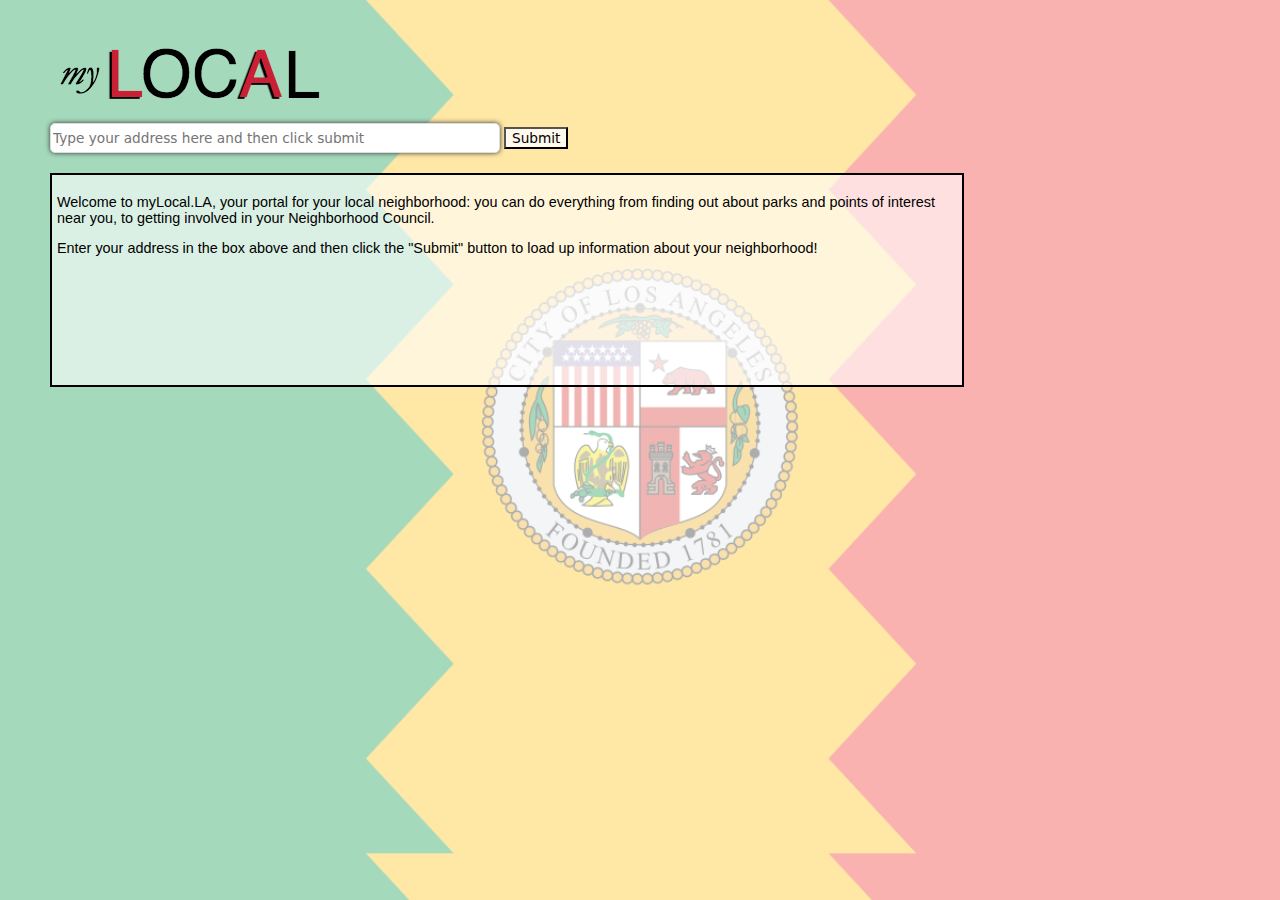
==== commit 9fd9b9ac: "screenshot" ====
--- a/public/index.html
+++ b/public/index.html
@@ -5,6 +5,7 @@
     <meta http-equiv="content-type" content="text/html; charset=utf-8"/>
     <link rel="StyleSheet" href="sinorcaish-screen.css" type="text/css" media="screen" />
     <link rel="stylesheet" href="http://js.arcgis.com/3.9/js/dojo/dijit/themes/tundra/tundra.css">
+    <link rel="stylesheet" href="http://js.arcgis.com/3.9/js/esri/css/esri.css">
 
     <link href="nv.d3.css" rel="stylesheet">
 
@@ -20,8 +21,8 @@
         "esri/tasks/query", "esri/tasks/QueryTask", "esri/geometry/Geometry", 
         "esri/geometry/Point", "esri/geometry/Circle", "esri/SpatialReference",  
         "esri/dijit/analysis/FindNearest", "esri/layers/FeatureLayer", "esri/graphic", 
-        "esri/tasks/FeatureSet", "dojo/dom", "dojo/on", "dojo/domReady!"
-      ], function (Query, QueryTask, Geometry, Point, Circle, SpatialReference, FindNearest, FeatureLayer, Graphic, FeatureSet, dom, on) {
+        "esri/tasks/FeatureSet", "esri/map", "dojo/dom", "dojo/on", "dojo/domReady!"
+      ], function (Query, QueryTask, Geometry, Point, Circle, SpatialReference, FindNearest, FeatureLayer, Graphic, FeatureSet, Map, dom, on) {
 
 
           var state = {}
@@ -31,7 +32,17 @@
           state["zip"] = null;
           state["neighborhood_name"] = null;
 
-
+          function makeMap()  {
+            map = new Map("map", {
+              center: [state["longitude"], state["latitude"]],
+              zoom: 15,
+              basemap: "streets",
+              isPan: false,
+              isScrollWheelZoom: false,
+              isRubberBandZoom: false,
+              isZoomSlider: false
+            });
+          }
 
           function policeStationInfo() {
             //First build the featurelayer to for the analysis layer
@@ -435,11 +446,12 @@
           neighborhoodCouncilCallout = new apiCallout(getNeighborhoodCouncilInfo)
           getGasPowerCallout = new apiCallout(printGasPowerSpending)
           nbhdExpendCallout = new apiCallout(mainNbhdExpend)
-          policeStationCallout = new apiCallout(policeStationInfo)
           googleCivicCallout = new apiCallout(googleCivicData)
           geoWikiCallout = new apiCallout(geoWiki)
+          makeMapCallout = new apiCallout(makeMap);
+
           // These are all the API callouts we have defined. They will all run.
-          all_api_callouts = [get311Callout, pollingStationsCallout, getGasPowerCallout, nbhdExpendCallout, googleCivicCallout, geoWikiCallout]
+          all_api_callouts = [get311Callout, pollingStationsCallout, getGasPowerCallout, nbhdExpendCallout, neighborhoodCouncilCallout, googleCivicCallout, geoWikiCallout, makeMapCallout]
 
           function callAllAPIs(){
             $.each(all_api_callouts, function(i, x){x.callAPI()})
@@ -461,7 +473,7 @@
       <div id="container">
         <form>
           <p>
-          <input type="text" name="Address" id="address" placeholder="Enter your address here"/>
+          <input type="text" name="Address" id="address" placeholder="Type your address here and then click submit"/>
           <input type="button" name="submit" value="Submit" id="submitbutton"/>
           </p>
         </form>
@@ -474,11 +486,16 @@
     <div id="detail", style="border:2px solid;">
       <div id = "detail-inner">
       <p>
-        Welcome to myLocal.LA, your portal for your local neighborhood: everything from parks and points of interest near you to getting involved in your Neighborhood Council.
+        Welcome to myLocal.LA, your portal for your local neighborhood: you can do everything from finding out about parks and points of interest near you, to getting involved in your Neighborhood Council.
       </p>
+
+      <p>
+        Enter your address in the box above and then click the "Submit" button to load up information about your neighborhood!
+      </p>
+
     </div>
     </div>
-
+    <div id= "map"></div>
 
   </body>
 </html>
